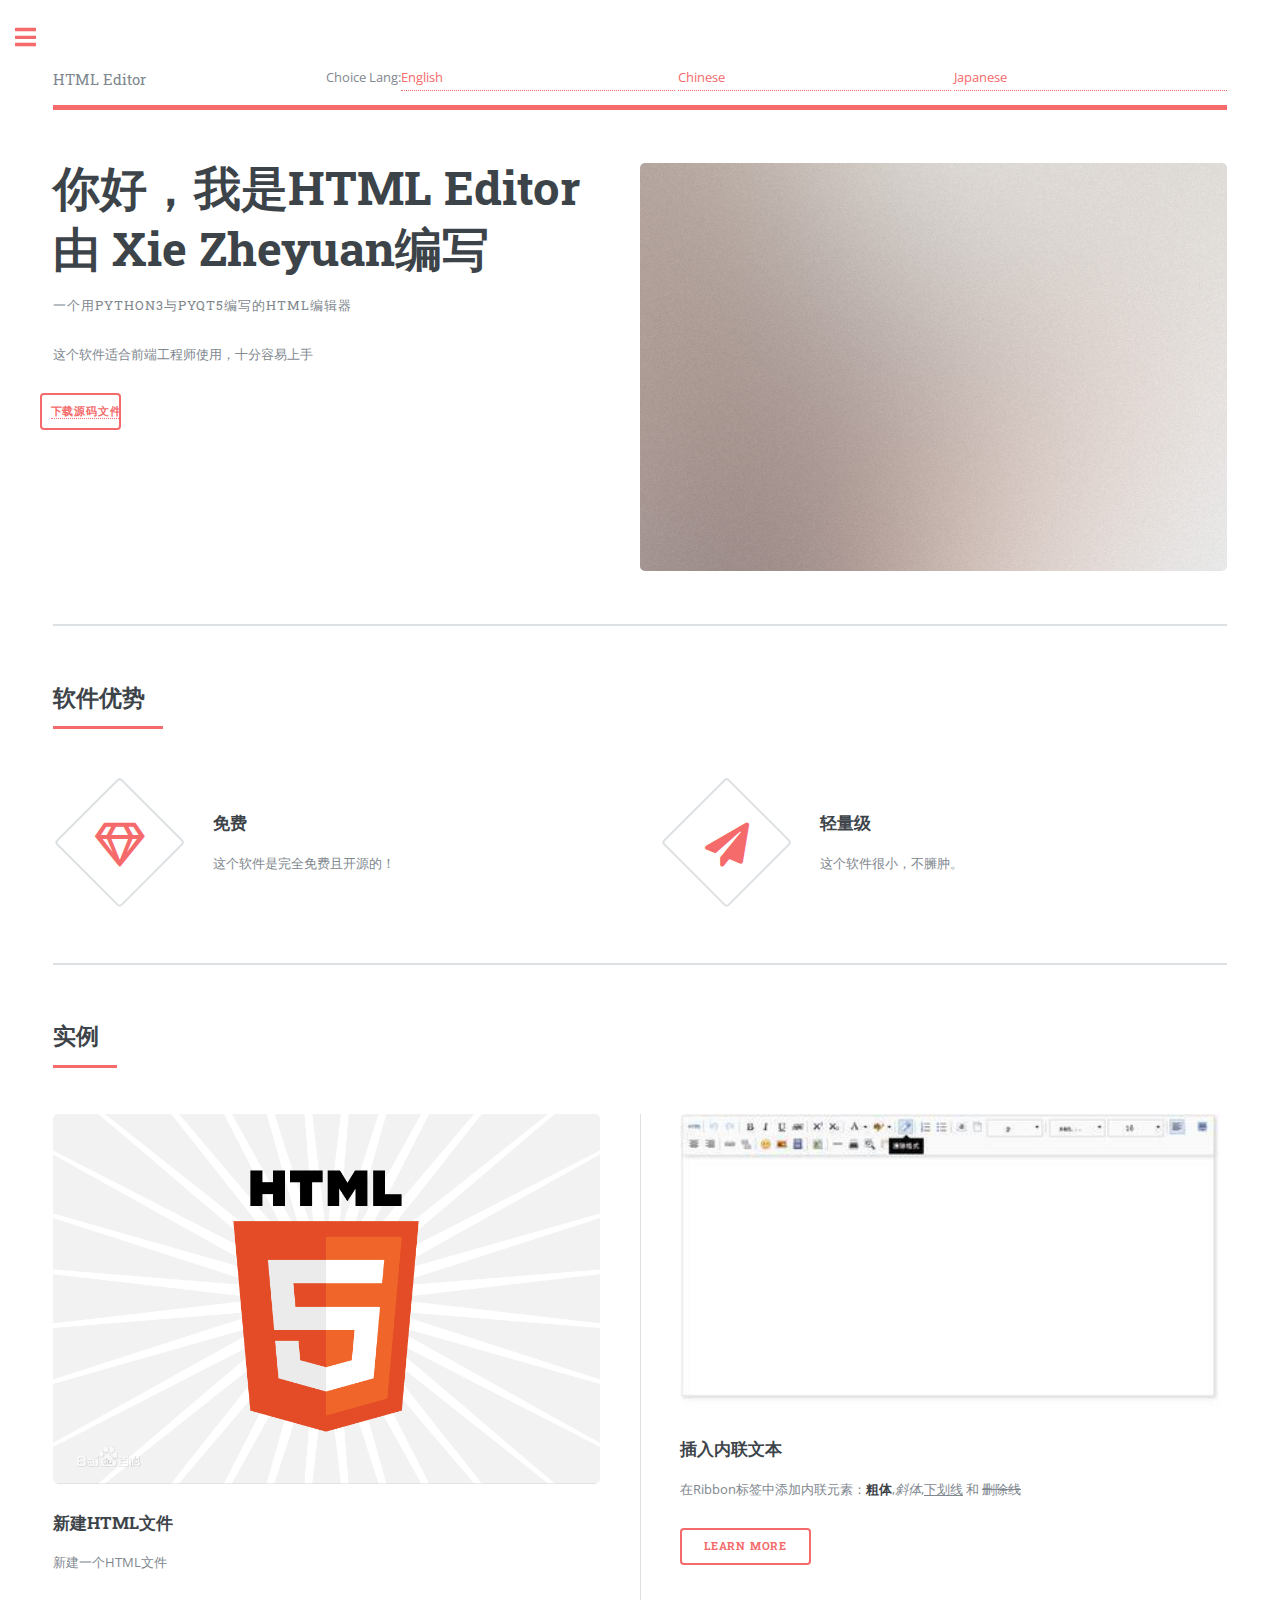
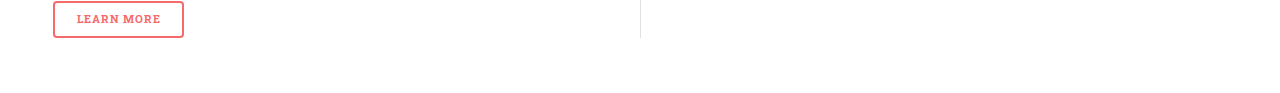
==== docs/index.cn.html @ d122b52e "Upgrade" ====
<!DOCTYPE HTML>
<!--
	Editorial by HTML5 UP
	html5up.net | @ajlkn
	Free for personal and commercial use under the CCA 3.0 license (html5up.net/license)
-->
<html lang="zh">
<head>
    <title>HTML Editor</title>
    <meta charset="utf-8" />
    <meta name="viewport" content="width=device-width, initial-scale=1, user-scalable=no" />
    <link rel="stylesheet" href="assets/css/main.css" />
</head>
<body class="is-preload">

<!-- Wrapper -->
<div id="wrapper">

    <!-- Main -->
    <div id="main">
        <div class="inner">

            <!-- Header -->
            <header id="header">
                <a href="index.html" class="logo">HTML Editor</a>
                Choice Lang:<a href="index.html">English</a>&nbsp;<a href="index.cn.html">Chinese</a>&nbsp;<a href="index.jp.html">Japanese</a>
            </header>

            <!-- Banner -->
            <section id="banner">
                <div class="content">
                    <header>
                        <h1>你好，我是HTML Editor<br />
                            由 Xie Zheyuan编写</h1>
                        <p>一个用Python3与PyQt5编写的HTML编辑器</p>
                    </header>
                    <p>
                        这个软件适合前端工程师使用，十分容易上手
                    </p>
                    <ul class="actions">
                        <li class="button"><a href="https://github.com/XieZheyuan/HTMLEditor/archive/master.zip">下载源码文件</a></li>
                    </ul>
                </div>
                <span class="image object">
										<img src="images/pic10.jpg" alt="" />
									</span>
            </section>

            <!-- Section -->
            <section>
                <header class="major">
                    <h2>软件优势</h2>
                </header>
                <div class="features">
                    <article>
                        <span class="icon fa-gem"></span>
                        <div class="content">
                            <h3>免费</h3>
                            <p>这个软件是完全免费且开源的！</p>
                        </div>
                    </article>
                    <article>
                        <span class="icon solid fa-paper-plane"></span>
                        <div class="content">
                            <h3>轻量级</h3>
                            <P>这个软件很小，不臃肿。</P>
                        </div>
                    </article>
                </div>

            </section>

            <!-- Section -->
            <section>
                <header class="major">
                    <h2>实例</h2>
                </header>
                <div class="posts">
                    <article>
                        <a href="#" class="image"><img src="images/html5.png" alt="" /></a>
                        <h3>新建HTML文件</h3>
                        <p>新建一个HTML文件</p>
                        <ul class="actions">
                            <li><a href="#" class="button">Learn More</a></li>
                        </ul>
                    </article>
                    <article>
                        <a href="#" class="image"><img src="images/richtextbox.jpg" alt="" /></a>
                        <h3>插入内联文本</h3>
                        <p>在Ribbon标签中添加内联元素：<b>粗体</b>,<i>斜体</i>,<u>下划线</u> 和 <del>删除线</del></p>
                        <ul class="actions">
                            <li><a href="#" class="button"> Learn More</a></li>
                        </ul>
                    </article>

                </div>
            </section>

        </div>
    </div>

    <!-- Sidebar -->
    <div id="sidebar">
        <div class="inner">

            <!-- Search -->


            <!-- Menu -->
            <nav id="menu">
                <header class="major">
                    <h2>菜单</h2>
                </header>
                <ul>
                    <li><a href="">主页</a></li>
                    <li><a href="http://github.com/XieZheyuan/HTMLEditor">GitHub Repository</a></li>
                    <li><a href="">课堂</a></li>
                    <li>
                        <span class="opener">实例</span>
                        <ul>
                            <li><a href="#">插入内联文本文本</a></li>
                            <li><a href="#">插入线与BR Element</a></li>
                            <li><a href="#">插入列表</a></li>
                            <li><a href="#">插入表格</a></li>
                        </ul>
                    </li>

                </ul>
            </nav>



            <!-- Section -->
            <section>
                <header class="major">
                    <h2>联系我</h2>
                </header>
                <p>非诚勿扰，谢谢！</p>
                <ul class="contact">
                    <li class="icon solid fa-envelope"><a href="mailto:billy03282@163.com">billy03282@163.com</a></li>

                    <li class="icon solid fa-home">中华人民共和国湖南省长沙市岳麓区梅溪湖街道<br />
                    </li>
                </ul>
            </section>

            <!-- Footer -->
            <footer id="footer">
                <p class="copyright">&copy;XieZheyuan All rights reserved.Design: <a href="https://html5up.net">HTML5 UP</a>.</p>
            </footer>

        </div>
    </div>

</div>

<!-- Scripts -->
<script src="assets/js/jquery.min.js"></script>
<script src="assets/js/browser.min.js"></script>
<script src="assets/js/breakpoints.min.js"></script>
<script src="assets/js/util.js"></script>
<script src="assets/js/main.js"></script>

</body>
</html>
---- docs/assets/css/main.css ----
@import url(fontawesome-all.min.css);
@import url("https://fonts.googleapis.com/css?family=Open+Sans:400,600,400italic,600italic|Roboto+Slab:400,700");
/*
	Editorial by HTML5 UP
	html5up.net | @ajlkn
	Free for personal and commercial use under the CCA 3.0 license (html5up.net/license)
*/
html, body, div, span, applet, object,
iframe, h1, h2, h3, h4, h5, h6, p, blockquote,
pre, a, abbr, acronym, address, big, cite,
code, del, dfn, em, img, ins, kbd, q, s, samp,
small, strike, strong, sub, sup, tt, var, b,
u, i, center, dl, dt, dd, ol, ul, li, fieldset,
form, label, legend, table, caption, tbody,
tfoot, thead, tr, th, td, article, aside,
canvas, details, embed, figure, figcaption,
footer, header, hgroup, menu, nav, output, ruby,
section, summary, time, mark, audio, video {
  margin: 0;
  padding: 0;
  border: 0;
  font-size: 100%;
  font: inherit;
  vertical-align: baseline; }

article, aside, details, figcaption, figure,
footer, header, hgroup, menu, nav, section {
  display: block; }

body {
  line-height: 1; }

ol, ul {
  list-style: none; }

blockquote, q {
  quotes: none; }
  blockquote:before, blockquote:after, q:before, q:after {
    content: '';
    content: none; }

table {
  border-collapse: collapse;
  border-spacing: 0; }

body {
  -webkit-text-size-adjust: none; }

mark {
  background-color: transparent;
  color: inherit; }

input::-moz-focus-inner {
  border: 0;
  padding: 0; }

input, select, textarea {
  -moz-appearance: none;
  -webkit-appearance: none;
  -ms-appearance: none;
  appearance: none; }

/* Basic */
@-ms-viewport {
  width: device-width; }

body {
  -ms-overflow-style: scrollbar; }

@media screen and (max-width: 480px) {
  html, body {
    min-width: 320px; } }

html {
  box-sizing: border-box; }

*, *:before, *:after {
  box-sizing: inherit; }

body {
  background: #ffffff; }
  body.is-preload *, body.is-preload *:before, body.is-preload *:after, body.is-resizing *, body.is-resizing *:before, body.is-resizing *:after {
    -moz-animation: none !important;
    -webkit-animation: none !important;
    -ms-animation: none !important;
    animation: none !important;
    -moz-transition: none !important;
    -webkit-transition: none !important;
    -ms-transition: none !important;
    transition: none !important; }

/* Type */
body, input, select, textarea {
  color: #7f888f;
  font-family: "Open Sans", sans-serif;
  font-size: 13pt;
  font-weight: 400;
  line-height: 1.65; }
  @media screen and (max-width: 1680px) {
    body, input, select, textarea {
      font-size: 11pt; } }
  @media screen and (max-width: 1280px) {
    body, input, select, textarea {
      font-size: 10pt; } }
  @media screen and (max-width: 360px) {
    body, input, select, textarea {
      font-size: 9pt; } }

a {
  -moz-transition: color 0.2s ease-in-out, border-bottom-color 0.2s ease-in-out;
  -webkit-transition: color 0.2s ease-in-out, border-bottom-color 0.2s ease-in-out;
  -ms-transition: color 0.2s ease-in-out, border-bottom-color 0.2s ease-in-out;
  transition: color 0.2s ease-in-out, border-bottom-color 0.2s ease-in-out;
  border-bottom: dotted 1px;
  color: #f56a6a;
  text-decoration: none; }
  a:hover {
    border-bottom-color: #f56a6a;
    color: #f56a6a !important; }
    a:hover strong {
      color: inherit; }

strong, b {
  color: #3d4449;
  font-weight: 600; }

em, i {
  font-style: italic; }

p {
  margin: 0 0 2em 0; }

h1, h2, h3, h4, h5, h6 {
  color: #3d4449;
  font-family: "Roboto Slab", serif;
  font-weight: 700;
  line-height: 1.5;
  margin: 0 0 1em 0; }
  h1 a, h2 a, h3 a, h4 a, h5 a, h6 a {
    color: inherit;
    text-decoration: none;
    border-bottom: 0; }

h1 {
  font-size: 4em;
  margin: 0 0 0.5em 0;
  line-height: 1.3; }

h2 {
  font-size: 1.75em; }

h3 {
  font-size: 1.25em; }

h4 {
  font-size: 1.1em; }

h5 {
  font-size: 0.9em; }

h6 {
  font-size: 0.7em; }

@media screen and (max-width: 1680px) {
  h1 {
    font-size: 3.5em; } }

@media screen and (max-width: 980px) {
  h1 {
    font-size: 3.25em; } }

@media screen and (max-width: 736px) {
  h1 {
    font-size: 2em;
    line-height: 1.4; }
  h2 {
    font-size: 1.5em; } }

sub {
  font-size: 0.8em;
  position: relative;
  top: 0.5em; }

sup {
  font-size: 0.8em;
  position: relative;
  top: -0.5em; }

blockquote {
  border-left: solid 3px rgba(210, 215, 217, 0.75);
  font-style: italic;
  margin: 0 0 2em 0;
  padding: 0.5em 0 0.5em 2em; }

code {
  background: rgba(230, 235, 237, 0.25);
  border-radius: 0.375em;
  border: solid 1px rgba(210, 215, 217, 0.75);
  font-family: "Courier New", monospace;
  font-size: 0.9em;
  margin: 0 0.25em;
  padding: 0.25em 0.65em; }

pre {
  -webkit-overflow-scrolling: touch;
  font-family: "Courier New", monospace;
  font-size: 0.9em;
  margin: 0 0 2em 0; }
  pre code {
    display: block;
    line-height: 1.75;
    padding: 1em 1.5em;
    overflow-x: auto; }

hr {
  border: 0;
  border-bottom: solid 1px rgba(210, 215, 217, 0.75);
  margin: 2em 0; }
  hr.major {
    margin: 3em 0; }

.align-left {
  text-align: left; }

.align-center {
  text-align: center; }

.align-right {
  text-align: right; }

/* Row */
.row {
  display: flex;
  flex-wrap: wrap;
  box-sizing: border-box;
  align-items: stretch; }
  .row > * {
    box-sizing: border-box; }
  .row.gtr-uniform > * > :last-child {
    margin-bottom: 0; }
  .row.aln-left {
    justify-content: flex-start; }
  .row.aln-center {
    justify-content: center; }
  .row.aln-right {
    justify-content: flex-end; }
  .row.aln-top {
    align-items: flex-start; }
  .row.aln-middle {
    align-items: center; }
  .row.aln-bottom {
    align-items: flex-end; }
  .row > .imp {
    order: -1; }
  .row > .col-1 {
    width: 8.33333%; }
  .row > .off-1 {
    margin-left: 8.33333%; }
  .row > .col-2 {
    width: 16.66667%; }
  .row > .off-2 {
    margin-left: 16.66667%; }
  .row > .col-3 {
    width: 25%; }
  .row > .off-3 {
    margin-left: 25%; }
  .row > .col-4 {
    width: 33.33333%; }
  .row > .off-4 {
    margin-left: 33.33333%; }
  .row > .col-5 {
    width: 41.66667%; }
  .row > .off-5 {
    margin-left: 41.66667%; }
  .row > .col-6 {
    width: 50%; }
  .row > .off-6 {
    margin-left: 50%; }
  .row > .col-7 {
    width: 58.33333%; }
  .row > .off-7 {
    margin-left: 58.33333%; }
  .row > .col-8 {
    width: 66.66667%; }
  .row > .off-8 {
    margin-left: 66.66667%; }
  .row > .col-9 {
    width: 75%; }
  .row > .off-9 {
    margin-left: 75%; }
  .row > .col-10 {
    width: 83.33333%; }
  .row > .off-10 {
    margin-left: 83.33333%; }
  .row > .col-11 {
    width: 91.66667%; }
  .row > .off-11 {
    margin-left: 91.66667%; }
  .row > .col-12 {
    width: 100%; }
  .row > .off-12 {
    margin-left: 100%; }
  .row.gtr-0 {
    margin-top: 0;
    margin-left: 0em; }
    .row.gtr-0 > * {
      padding: 0 0 0 0em; }
    .row.gtr-0.gtr-uniform {
      margin-top: 0em; }
      .row.gtr-0.gtr-uniform > * {
        padding-top: 0em; }
  .row.gtr-25 {
    margin-top: 0;
    margin-left: -0.375em; }
    .row.gtr-25 > * {
      padding: 0 0 0 0.375em; }
    .row.gtr-25.gtr-uniform {
      margin-top: -0.375em; }
      .row.gtr-25.gtr-uniform > * {
        padding-top: 0.375em; }
  .row.gtr-50 {
    margin-top: 0;
    margin-left: -0.75em; }
    .row.gtr-50 > * {
      padding: 0 0 0 0.75em; }
    .row.gtr-50.gtr-uniform {
      margin-top: -0.75em; }
      .row.gtr-50.gtr-uniform > * {
        padding-top: 0.75em; }
  .row {
    margin-top: 0;
    margin-left: -1.5em; }
    .row > * {
      padding: 0 0 0 1.5em; }
    .row.gtr-uniform {
      margin-top: -1.5em; }
      .row.gtr-uniform > * {
        padding-top: 1.5em; }
  .row.gtr-150 {
    margin-top: 0;
    margin-left: -2.25em; }
    .row.gtr-150 > * {
      padding: 0 0 0 2.25em; }
    .row.gtr-150.gtr-uniform {
      margin-top: -2.25em; }
      .row.gtr-150.gtr-uniform > * {
        padding-top: 2.25em; }
  .row.gtr-200 {
    margin-top: 0;
    margin-left: -3em; }
    .row.gtr-200 > * {
      padding: 0 0 0 3em; }
    .row.gtr-200.gtr-uniform {
      margin-top: -3em; }
      .row.gtr-200.gtr-uniform > * {
        padding-top: 3em; }
  @media screen and (max-width: 1680px) {
    .row {
      display: flex;
      flex-wrap: wrap;
      box-sizing: border-box;
      align-items: stretch; }
      .row > * {
        box-sizing: border-box; }
      .row.gtr-uniform > * > :last-child {
        margin-bottom: 0; }
      .row.aln-left {
        justify-content: flex-start; }
      .row.aln-center {
        justify-content: center; }
      .row.aln-right {
        justify-content: flex-end; }
      .row.aln-top {
        align-items: flex-start; }
      .row.aln-middle {
        align-items: center; }
      .row.aln-bottom {
        align-items: flex-end; }
      .row > .imp-xlarge {
        order: -1; }
      .row > .col-1-xlarge {
        width: 8.33333%; }
      .row > .off-1-xlarge {
        margin-left: 8.33333%; }
      .row > .col-2-xlarge {
        width: 16.66667%; }
      .row > .off-2-xlarge {
        margin-left: 16.66667%; }
      .row > .col-3-xlarge {
        width: 25%; }
      .row > .off-3-xlarge {
        margin-left: 25%; }
      .row > .col-4-xlarge {
        width: 33.33333%; }
      .row > .off-4-xlarge {
        margin-left: 33.33333%; }
      .row > .col-5-xlarge {
        width: 41.66667%; }
      .row > .off-5-xlarge {
        margin-left: 41.66667%; }
      .row > .col-6-xlarge {
        width: 50%; }
      .row > .off-6-xlarge {
        margin-left: 50%; }
      .row > .col-7-xlarge {
        width: 58.33333%; }
      .row > .off-7-xlarge {
        margin-left: 58.33333%; }
      .row > .col-8-xlarge {
        width: 66.66667%; }
      .row > .off-8-xlarge {
        margin-left: 66.66667%; }
      .row > .col-9-xlarge {
        width: 75%; }
      .row > .off-9-xlarge {
        margin-left: 75%; }
      .row > .col-10-xlarge {
        width: 83.33333%; }
      .row > .off-10-xlarge {
        margin-left: 83.33333%; }
      .row > .col-11-xlarge {
        width: 91.66667%; }
      .row > .off-11-xlarge {
        margin-left: 91.66667%; }
      .row > .col-12-xlarge {
        width: 100%; }
      .row > .off-12-xlarge {
        margin-left: 100%; }
      .row.gtr-0 {
        margin-top: 0;
        margin-left: 0em; }
        .row.gtr-0 > * {
          padding: 0 0 0 0em; }
        .row.gtr-0.gtr-uniform {
          margin-top: 0em; }
          .row.gtr-0.gtr-uniform > * {
            padding-top: 0em; }
      .row.gtr-25 {
        margin-top: 0;
        margin-left: -0.375em; }
        .row.gtr-25 > * {
          padding: 0 0 0 0.375em; }
        .row.gtr-25.gtr-uniform {
          margin-top: -0.375em; }
          .row.gtr-25.gtr-uniform > * {
            padding-top: 0.375em; }
      .row.gtr-50 {
        margin-top: 0;
        margin-left: -0.75em; }
        .row.gtr-50 > * {
          padding: 0 0 0 0.75em; }
        .row.gtr-50.gtr-uniform {
          margin-top: -0.75em; }
          .row.gtr-50.gtr-uniform > * {
            padding-top: 0.75em; }
      .row {
        margin-top: 0;
        margin-left: -1.5em; }
        .row > * {
          padding: 0 0 0 1.5em; }
        .row.gtr-uniform {
          margin-top: -1.5em; }
          .row.gtr-uniform > * {
            padding-top: 1.5em; }
      .row.gtr-150 {
        margin-top: 0;
        margin-left: -2.25em; }
        .row.gtr-150 > * {
          padding: 0 0 0 2.25em; }
        .row.gtr-150.gtr-uniform {
          margin-top: -2.25em; }
          .row.gtr-150.gtr-uniform > * {
            padding-top: 2.25em; }
      .row.gtr-200 {
        margin-top: 0;
        margin-left: -3em; }
        .row.gtr-200 > * {
          padding: 0 0 0 3em; }
        .row.gtr-200.gtr-uniform {
          margin-top: -3em; }
          .row.gtr-200.gtr-uniform > * {
            padding-top: 3em; } }
  @media screen and (max-width: 1280px) {
    .row {
      display: flex;
      flex-wrap: wrap;
      box-sizing: border-box;
      align-items: stretch; }
      .row > * {
        box-sizing: border-box; }
      .row.gtr-uniform > * > :last-child {
        margin-bottom: 0; }
      .row.aln-left {
        justify-content: flex-start; }
      .row.aln-center {
        justify-content: center; }
      .row.aln-right {
        justify-content: flex-end; }
      .row.aln-top {
        align-items: flex-start; }
      .row.aln-middle {
        align-items: center; }
      .row.aln-bottom {
        align-items: flex-end; }
      .row > .imp-large {
        order: -1; }
      .row > .col-1-large {
        width: 8.33333%; }
      .row > .off-1-large {
        margin-left: 8.33333%; }
      .row > .col-2-large {
        width: 16.66667%; }
      .row > .off-2-large {
        margin-left: 16.66667%; }
      .row > .col-3-large {
        width: 25%; }
      .row > .off-3-large {
        margin-left: 25%; }
      .row > .col-4-large {
        width: 33.33333%; }
      .row > .off-4-large {
        margin-left: 33.33333%; }
      .row > .col-5-large {
        width: 41.66667%; }
      .row > .off-5-large {
        margin-left: 41.66667%; }
      .row > .col-6-large {
        width: 50%; }
      .row > .off-6-large {
        margin-left: 50%; }
      .row > .col-7-large {
        width: 58.33333%; }
      .row > .off-7-large {
        margin-left: 58.33333%; }
      .row > .col-8-large {
        width: 66.66667%; }
      .row > .off-8-large {
        margin-left: 66.66667%; }
      .row > .col-9-large {
        width: 75%; }
      .row > .off-9-large {
        margin-left: 75%; }
      .row > .col-10-large {
        width: 83.33333%; }
      .row > .off-10-large {
        margin-left: 83.33333%; }
      .row > .col-11-large {
        width: 91.66667%; }
      .row > .off-11-large {
        margin-left: 91.66667%; }
      .row > .col-12-large {
        width: 100%; }
      .row > .off-12-large {
        margin-left: 100%; }
      .row.gtr-0 {
        margin-top: 0;
        margin-left: 0em; }
        .row.gtr-0 > * {
          padding: 0 0 0 0em; }
        .row.gtr-0.gtr-uniform {
          margin-top: 0em; }
          .row.gtr-0.gtr-uniform > * {
            padding-top: 0em; }
      .row.gtr-25 {
        margin-top: 0;
        margin-left: -0.375em; }
        .row.gtr-25 > * {
          padding: 0 0 0 0.375em; }
        .row.gtr-25.gtr-uniform {
          margin-top: -0.375em; }
          .row.gtr-25.gtr-uniform > * {
            padding-top: 0.375em; }
      .row.gtr-50 {
        margin-top: 0;
        margin-left: -0.75em; }
        .row.gtr-50 > * {
          padding: 0 0 0 0.75em; }
        .row.gtr-50.gtr-uniform {
          margin-top: -0.75em; }
          .row.gtr-50.gtr-uniform > * {
            padding-top: 0.75em; }
      .row {
        margin-top: 0;
        margin-left: -1.5em; }
        .row > * {
          padding: 0 0 0 1.5em; }
        .row.gtr-uniform {
          margin-top: -1.5em; }
          .row.gtr-uniform > * {
            padding-top: 1.5em; }
      .row.gtr-150 {
        margin-top: 0;
        margin-left: -2.25em; }
        .row.gtr-150 > * {
          padding: 0 0 0 2.25em; }
        .row.gtr-150.gtr-uniform {
          margin-top: -2.25em; }
          .row.gtr-150.gtr-uniform > * {
            padding-top: 2.25em; }
      .row.gtr-200 {
        margin-top: 0;
        margin-left: -3em; }
        .row.gtr-200 > * {
          padding: 0 0 0 3em; }
        .row.gtr-200.gtr-uniform {
          margin-top: -3em; }
          .row.gtr-200.gtr-uniform > * {
            padding-top: 3em; } }
  @media screen and (max-width: 980px) {
    .row {
      display: flex;
      flex-wrap: wrap;
      box-sizing: border-box;
      align-items: stretch; }
      .row > * {
        box-sizing: border-box; }
      .row.gtr-uniform > * > :last-child {
        margin-bottom: 0; }
      .row.aln-left {
        justify-content: flex-start; }
      .row.aln-center {
        justify-content: center; }
      .row.aln-right {
        justify-content: flex-end; }
      .row.aln-top {
        align-items: flex-start; }
      .row.aln-middle {
        align-items: center; }
      .row.aln-bottom {
        align-items: flex-end; }
      .row > .imp-medium {
        order: -1; }
      .row > .col-1-medium {
        width: 8.33333%; }
      .row > .off-1-medium {
        margin-left: 8.33333%; }
      .row > .col-2-medium {
        width: 16.66667%; }
      .row > .off-2-medium {
        margin-left: 16.66667%; }
      .row > .col-3-medium {
        width: 25%; }
      .row > .off-3-medium {
        margin-left: 25%; }
      .row > .col-4-medium {
        width: 33.33333%; }
      .row > .off-4-medium {
        margin-left: 33.33333%; }
      .row > .col-5-medium {
        width: 41.66667%; }
      .row > .off-5-medium {
        margin-left: 41.66667%; }
      .row > .col-6-medium {
        width: 50%; }
      .row > .off-6-medium {
        margin-left: 50%; }
      .row > .col-7-medium {
        width: 58.33333%; }
      .row > .off-7-medium {
        margin-left: 58.33333%; }
      .row > .col-8-medium {
        width: 66.66667%; }
      .row > .off-8-medium {
        margin-left: 66.66667%; }
      .row > .col-9-medium {
        width: 75%; }
      .row > .off-9-medium {
        margin-left: 75%; }
      .row > .col-10-medium {
        width: 83.33333%; }
      .row > .off-10-medium {
        margin-left: 83.33333%; }
      .row > .col-11-medium {
        width: 91.66667%; }
      .row > .off-11-medium {
        margin-left: 91.66667%; }
      .row > .col-12-medium {
        width: 100%; }
      .row > .off-12-medium {
        margin-left: 100%; }
      .row.gtr-0 {
        margin-top: 0;
        margin-left: 0em; }
        .row.gtr-0 > * {
          padding: 0 0 0 0em; }
        .row.gtr-0.gtr-uniform {
          margin-top: 0em; }
          .row.gtr-0.gtr-uniform > * {
            padding-top: 0em; }
      .row.gtr-25 {
        margin-top: 0;
        margin-left: -0.375em; }
        .row.gtr-25 > * {
          padding: 0 0 0 0.375em; }
        .row.gtr-25.gtr-uniform {
          margin-top: -0.375em; }
          .row.gtr-25.gtr-uniform > * {
            padding-top: 0.375em; }
      .row.gtr-50 {
        margin-top: 0;
        margin-left: -0.75em; }
        .row.gtr-50 > * {
          padding: 0 0 0 0.75em; }
        .row.gtr-50.gtr-uniform {
          margin-top: -0.75em; }
          .row.gtr-50.gtr-uniform > * {
            padding-top: 0.75em; }
      .row {
        margin-top: 0;
        margin-left: -1.5em; }
        .row > * {
          padding: 0 0 0 1.5em; }
        .row.gtr-uniform {
          margin-top: -1.5em; }
          .row.gtr-uniform > * {
            padding-top: 1.5em; }
      .row.gtr-150 {
        margin-top: 0;
        margin-left: -2.25em; }
        .row.gtr-150 > * {
          padding: 0 0 0 2.25em; }
        .row.gtr-150.gtr-uniform {
          margin-top: -2.25em; }
          .row.gtr-150.gtr-uniform > * {
            padding-top: 2.25em; }
      .row.gtr-200 {
        margin-top: 0;
        margin-left: -3em; }
        .row.gtr-200 > * {
          padding: 0 0 0 3em; }
        .row.gtr-200.gtr-uniform {
          margin-top: -3em; }
          .row.gtr-200.gtr-uniform > * {
            padding-top: 3em; } }
  @media screen and (max-width: 736px) {
    .row {
      display: flex;
      flex-wrap: wrap;
      box-sizing: border-box;
      align-items: stretch; }
      .row > * {
        box-sizing: border-box; }
      .row.gtr-uniform > * > :last-child {
        margin-bottom: 0; }
      .row.aln-left {
        justify-content: flex-start; }
      .row.aln-center {
        justify-content: center; }
      .row.aln-right {
        justify-content: flex-end; }
      .row.aln-top {
        align-items: flex-start; }
      .row.aln-middle {
        align-items: center; }
      .row.aln-bottom {
        align-items: flex-end; }
      .row > .imp-small {
        order: -1; }
      .row > .col-1-small {
        width: 8.33333%; }
      .row > .off-1-small {
        margin-left: 8.33333%; }
      .row > .col-2-small {
        width: 16.66667%; }
      .row > .off-2-small {
        margin-left: 16.66667%; }
      .row > .col-3-small {
        width: 25%; }
      .row > .off-3-small {
        margin-left: 25%; }
      .row > .col-4-small {
        width: 33.33333%; }
      .row > .off-4-small {
        margin-left: 33.33333%; }
      .row > .col-5-small {
        width: 41.66667%; }
      .row > .off-5-small {
        margin-left: 41.66667%; }
      .row > .col-6-small {
        width: 50%; }
      .row > .off-6-small {
        margin-left: 50%; }
      .row > .col-7-small {
        width: 58.33333%; }
      .row > .off-7-small {
        margin-left: 58.33333%; }
      .row > .col-8-small {
        width: 66.66667%; }
      .row > .off-8-small {
        margin-left: 66.66667%; }
      .row > .col-9-small {
        width: 75%; }
      .row > .off-9-small {
        margin-left: 75%; }
      .row > .col-10-small {
        width: 83.33333%; }
      .row > .off-10-small {
        margin-left: 83.33333%; }
      .row > .col-11-small {
        width: 91.66667%; }
      .row > .off-11-small {
        margin-left: 91.66667%; }
      .row > .col-12-small {
        width: 100%; }
      .row > .off-12-small {
        margin-left: 100%; }
      .row.gtr-0 {
        margin-top: 0;
        margin-left: 0em; }
        .row.gtr-0 > * {
          padding: 0 0 0 0em; }
        .row.gtr-0.gtr-uniform {
          margin-top: 0em; }
          .row.gtr-0.gtr-uniform > * {
            padding-top: 0em; }
      .row.gtr-25 {
        margin-top: 0;
        margin-left: -0.375em; }
        .row.gtr-25 > * {
          padding: 0 0 0 0.375em; }
        .row.gtr-25.gtr-uniform {
          margin-top: -0.375em; }
          .row.gtr-25.gtr-uniform > * {
            padding-top: 0.375em; }
      .row.gtr-50 {
        margin-top: 0;
        margin-left: -0.75em; }
        .row.gtr-50 > * {
          padding: 0 0 0 0.75em; }
        .row.gtr-50.gtr-uniform {
          margin-top: -0.75em; }
          .row.gtr-50.gtr-uniform > * {
            padding-top: 0.75em; }
      .row {
        margin-top: 0;
        margin-left: -1.5em; }
        .row > * {
          padding: 0 0 0 1.5em; }
        .row.gtr-uniform {
          margin-top: -1.5em; }
          .row.gtr-uniform > * {
            padding-top: 1.5em; }
      .row.gtr-150 {
        margin-top: 0;
        margin-left: -2.25em; }
        .row.gtr-150 > * {
          padding: 0 0 0 2.25em; }
        .row.gtr-150.gtr-uniform {
          margin-top: -2.25em; }
          .row.gtr-150.gtr-uniform > * {
            padding-top: 2.25em; }
      .row.gtr-200 {
        margin-top: 0;
        margin-left: -3em; }
        .row.gtr-200 > * {
          padding: 0 0 0 3em; }
        .row.gtr-200.gtr-uniform {
          margin-top: -3em; }
          .row.gtr-200.gtr-uniform > * {
            padding-top: 3em; } }
  @media screen and (max-width: 480px) {
    .row {
      display: flex;
      flex-wrap: wrap;
      box-sizing: border-box;
      align-items: stretch; }
      .row > * {
        box-sizing: border-box; }
      .row.gtr-uniform > * > :last-child {
        margin-bottom: 0; }
      .row.aln-left {
        justify-content: flex-start; }
      .row.aln-center {
        justify-content: center; }
      .row.aln-right {
        justify-content: flex-end; }
      .row.aln-top {
        align-items: flex-start; }
      .row.aln-middle {
        align-items: center; }
      .row.aln-bottom {
        align-items: flex-end; }
      .row > .imp-xsmall {
        order: -1; }
      .row > .col-1-xsmall {
        width: 8.33333%; }
      .row > .off-1-xsmall {
        margin-left: 8.33333%; }
      .row > .col-2-xsmall {
        width: 16.66667%; }
      .row > .off-2-xsmall {
        margin-left: 16.66667%; }
      .row > .col-3-xsmall {
        width: 25%; }
      .row > .off-3-xsmall {
        margin-left: 25%; }
      .row > .col-4-xsmall {
        width: 33.33333%; }
      .row > .off-4-xsmall {
        margin-left: 33.33333%; }
      .row > .col-5-xsmall {
        width: 41.66667%; }
      .row > .off-5-xsmall {
        margin-left: 41.66667%; }
      .row > .col-6-xsmall {
        width: 50%; }
      .row > .off-6-xsmall {
        margin-left: 50%; }
      .row > .col-7-xsmall {
        width: 58.33333%; }
      .row > .off-7-xsmall {
        margin-left: 58.33333%; }
      .row > .col-8-xsmall {
        width: 66.66667%; }
      .row > .off-8-xsmall {
        margin-left: 66.66667%; }
      .row > .col-9-xsmall {
        width: 75%; }
      .row > .off-9-xsmall {
        margin-left: 75%; }
      .row > .col-10-xsmall {
        width: 83.33333%; }
      .row > .off-10-xsmall {
        margin-left: 83.33333%; }
      .row > .col-11-xsmall {
        width: 91.66667%; }
      .row > .off-11-xsmall {
        margin-left: 91.66667%; }
      .row > .col-12-xsmall {
        width: 100%; }
      .row > .off-12-xsmall {
        margin-left: 100%; }
      .row.gtr-0 {
        margin-top: 0;
        margin-left: 0em; }
        .row.gtr-0 > * {
          padding: 0 0 0 0em; }
        .row.gtr-0.gtr-uniform {
          margin-top: 0em; }
          .row.gtr-0.gtr-uniform > * {
            padding-top: 0em; }
      .row.gtr-25 {
        margin-top: 0;
        margin-left: -0.375em; }
        .row.gtr-25 > * {
          padding: 0 0 0 0.375em; }
        .row.gtr-25.gtr-uniform {
          margin-top: -0.375em; }
          .row.gtr-25.gtr-uniform > * {
            padding-top: 0.375em; }
      .row.gtr-50 {
        margin-top: 0;
        margin-left: -0.75em; }
        .row.gtr-50 > * {
          padding: 0 0 0 0.75em; }
        .row.gtr-50.gtr-uniform {
          margin-top: -0.75em; }
          .row.gtr-50.gtr-uniform > * {
            padding-top: 0.75em; }
      .row {
        margin-top: 0;
        margin-left: -1.5em; }
        .row > * {
          padding: 0 0 0 1.5em; }
        .row.gtr-uniform {
          margin-top: -1.5em; }
          .row.gtr-uniform > * {
            padding-top: 1.5em; }
      .row.gtr-150 {
        margin-top: 0;
        margin-left: -2.25em; }
        .row.gtr-150 > * {
          padding: 0 0 0 2.25em; }
        .row.gtr-150.gtr-uniform {
          margin-top: -2.25em; }
          .row.gtr-150.gtr-uniform > * {
            padding-top: 2.25em; }
      .row.gtr-200 {
        margin-top: 0;
        margin-left: -3em; }
        .row.gtr-200 > * {
          padding: 0 0 0 3em; }
        .row.gtr-200.gtr-uniform {
          margin-top: -3em; }
          .row.gtr-200.gtr-uniform > * {
            padding-top: 3em; } }

/* Section/Article */
section.special, article.special {
  text-align: center; }

header p {
  font-family: "Roboto Slab", serif;
  font-size: 1em;
  font-weight: 400;
  letter-spacing: 0.075em;
  margin-top: -0.5em;
  text-transform: uppercase; }

header.major > :last-child {
  border-bottom: solid 3px #f56a6a;
  display: inline-block;
  margin: 0 0 2em 0;
  padding: 0 0.75em 0.5em 0; }

header.main > :last-child {
  margin: 0 0 1em 0; }

/* Form */
form {
  margin: 0 0 2em 0; }

label {
  color: #3d4449;
  display: block;
  font-size: 0.9em;
  font-weight: 600;
  margin: 0 0 1em 0; }

input[type="text"],
input[type="password"],
input[type="email"],
input[type="tel"],
input[type="search"],
input[type="url"],
select,
textarea {
  -moz-appearance: none;
  -webkit-appearance: none;
  -ms-appearance: none;
  appearance: none;
  background: #ffffff;
  border-radius: 0.375em;
  border: none;
  border: solid 1px rgba(210, 215, 217, 0.75);
  color: inherit;
  display: block;
  outline: 0;
  padding: 0 1em;
  text-decoration: none;
  width: 100%; }
  input[type="text"]:invalid,
  input[type="password"]:invalid,
  input[type="email"]:invalid,
  input[type="tel"]:invalid,
  input[type="search"]:invalid,
  input[type="url"]:invalid,
  select:invalid,
  textarea:invalid {
    box-shadow: none; }
  input[type="text"]:focus,
  input[type="password"]:focus,
  input[type="email"]:focus,
  input[type="tel"]:focus,
  input[type="search"]:focus,
  input[type="url"]:focus,
  select:focus,
  textarea:focus {
    border-color: #f56a6a;
    box-shadow: 0 0 0 1px #f56a6a; }

select {
  background-image: url("data:image/svg+xml;charset=utf8,%3Csvg xmlns='http://www.w3.org/2000/svg' width='40' height='40' preserveAspectRatio='none' viewBox='0 0 40 40'%3E%3Cpath d='M9.4,12.3l10.4,10.4l10.4-10.4c0.2-0.2,0.5-0.4,0.9-0.4c0.3,0,0.6,0.1,0.9,0.4l3.3,3.3c0.2,0.2,0.4,0.5,0.4,0.9 c0,0.4-0.1,0.6-0.4,0.9L20.7,31.9c-0.2,0.2-0.5,0.4-0.9,0.4c-0.3,0-0.6-0.1-0.9-0.4L4.3,17.3c-0.2-0.2-0.4-0.5-0.4-0.9 c0-0.4,0.1-0.6,0.4-0.9l3.3-3.3c0.2-0.2,0.5-0.4,0.9-0.4S9.1,12.1,9.4,12.3z' fill='rgba(210, 215, 217, 0.75)' /%3E%3C/svg%3E");
  background-size: 1.25em;
  background-repeat: no-repeat;
  background-position: calc(100% - 1em) center;
  height: 2.75em;
  padding-right: 2.75em;
  text-overflow: ellipsis; }
  select option {
    color: #3d4449;
    background: #ffffff; }
  select:focus::-ms-value {
    background-color: transparent; }
  select::-ms-expand {
    display: none; }

input[type="text"],
input[type="password"],
input[type="email"],
input[type="tel"],
input[type="search"],
input[type="url"],
select {
  height: 2.75em; }

textarea {
  padding: 0.75em 1em; }

input[type="checkbox"],
input[type="radio"] {
  -moz-appearance: none;
  -webkit-appearance: none;
  -ms-appearance: none;
  appearance: none;
  display: block;
  float: left;
  margin-right: -2em;
  opacity: 0;
  width: 1em;
  z-index: -1; }
  input[type="checkbox"] + label,
  input[type="radio"] + label {
    text-decoration: none;
    color: #7f888f;
    cursor: pointer;
    display: inline-block;
    font-size: 1em;
    font-weight: 400;
    padding-left: 2.4em;
    padding-right: 0.75em;
    position: relative; }
    input[type="checkbox"] + label:before,
    input[type="radio"] + label:before {
      -moz-osx-font-smoothing: grayscale;
      -webkit-font-smoothing: antialiased;
      display: inline-block;
      font-style: normal;
      font-variant: normal;
      text-rendering: auto;
      line-height: 1;
      text-transform: none !important;
      font-family: 'Font Awesome 5 Free';
      font-weight: 900; }
    input[type="checkbox"] + label:before,
    input[type="radio"] + label:before {
      background: #ffffff;
      border-radius: 0.375em;
      border: solid 1px rgba(210, 215, 217, 0.75);
      content: '';
      display: inline-block;
      font-size: 0.8em;
      height: 2.0625em;
      left: 0;
      line-height: 2.0625em;
      position: absolute;
      text-align: center;
      top: 0;
      width: 2.0625em; }
  input[type="checkbox"]:checked + label:before,
  input[type="radio"]:checked + label:before {
    background: #3d4449;
    border-color: #3d4449;
    color: #ffffff;
    content: '\f00c'; }
  input[type="checkbox"]:focus + label:before,
  input[type="radio"]:focus + label:before {
    border-color: #f56a6a;
    box-shadow: 0 0 0 1px #f56a6a; }

input[type="checkbox"] + label:before {
  border-radius: 0.375em; }

input[type="radio"] + label:before {
  border-radius: 100%; }

::-webkit-input-placeholder {
  color: #9fa3a6 !important;
  opacity: 1.0; }

:-moz-placeholder {
  color: #9fa3a6 !important;
  opacity: 1.0; }

::-moz-placeholder {
  color: #9fa3a6 !important;
  opacity: 1.0; }

:-ms-input-placeholder {
  color: #9fa3a6 !important;
  opacity: 1.0; }

/* Box */
.box {
  border-radius: 0.375em;
  border: solid 1px rgba(210, 215, 217, 0.75);
  margin-bottom: 2em;
  padding: 1.5em; }
  .box > :last-child,
  .box > :last-child > :last-child,
  .box > :last-child > :last-child > :last-child {
    margin-bottom: 0; }
  .box.alt {
    border: 0;
    border-radius: 0;
    padding: 0; }

/* Icon */
.icon {
  text-decoration: none;
  border-bottom: none;
  position: relative; }
  .icon:before {
    -moz-osx-font-smoothing: grayscale;
    -webkit-font-smoothing: antialiased;
    display: inline-block;
    font-style: normal;
    font-variant: normal;
    text-rendering: auto;
    line-height: 1;
    text-transform: none !important;
    font-family: 'Font Awesome 5 Free';
    font-weight: 400; }
  .icon > .label {
    display: none; }
  .icon:before {
    line-height: inherit; }
  .icon.solid:before {
    font-weight: 900; }
  .icon.brands:before {
    font-family: 'Font Awesome 5 Brands'; }

/* Image */
.image {
  border-radius: 0.375em;
  border: 0;
  display: inline-block;
  position: relative; }
  .image img {
    border-radius: 0.375em;
    display: block; }
  .image.left, .image.right {
    max-width: 40%; }
    .image.left img, .image.right img {
      width: 100%; }
  .image.left {
    float: left;
    padding: 0 1.5em 1em 0;
    top: 0.25em; }
  .image.right {
    float: right;
    padding: 0 0 1em 1.5em;
    top: 0.25em; }
  .image.fit {
    display: block;
    margin: 0 0 2em 0;
    width: 100%; }
    .image.fit img {
      width: 100%; }
  .image.main {
    display: block;
    margin: 0 0 3em 0;
    width: 100%; }
    .image.main img {
      width: 100%; }

a.image {
  overflow: hidden; }
  a.image img {
    -moz-transition: -moz-transform 0.2s ease;
    -webkit-transition: -webkit-transform 0.2s ease;
    -ms-transition: -ms-transform 0.2s ease;
    transition: transform 0.2s ease; }
  a.image:hover img {
    -moz-transform: scale(1.075);
    -webkit-transform: scale(1.075);
    -ms-transform: scale(1.075);
    transform: scale(1.075); }

/* List */
ol {
  list-style: decimal;
  margin: 0 0 2em 0;
  padding-left: 1.25em; }
  ol li {
    padding-left: 0.25em; }

ul {
  list-style: disc;
  margin: 0 0 2em 0;
  padding-left: 1em; }
  ul li {
    padding-left: 0.5em; }
  ul.alt {
    list-style: none;
    padding-left: 0; }
    ul.alt li {
      border-top: solid 1px rgba(210, 215, 217, 0.75);
      padding: 0.5em 0; }
      ul.alt li:first-child {
        border-top: 0;
        padding-top: 0; }

dl {
  margin: 0 0 2em 0; }
  dl dt {
    display: block;
    font-weight: 600;
    margin: 0 0 1em 0; }
  dl dd {
    margin-left: 2em; }

/* Actions */
ul.actions {
  display: -moz-flex;
  display: -webkit-flex;
  display: -ms-flex;
  display: flex;
  cursor: default;
  list-style: none;
  margin-left: -1em;
  padding-left: 0; }
  ul.actions li {
    padding: 0 0 0 1em;
    vertical-align: middle; }
  ul.actions.special {
    -moz-justify-content: center;
    -webkit-justify-content: center;
    -ms-justify-content: center;
    justify-content: center;
    width: 100%;
    margin-left: 0; }
    ul.actions.special li:first-child {
      padding-left: 0; }
  ul.actions.stacked {
    -moz-flex-direction: column;
    -webkit-flex-direction: column;
    -ms-flex-direction: column;
    flex-direction: column;
    margin-left: 0; }
    ul.actions.stacked li {
      padding: 1.3em 0 0 0; }
      ul.actions.stacked li:first-child {
        padding-top: 0; }
  ul.actions.fit {
    width: calc(100% + 1em); }
    ul.actions.fit li {
      -moz-flex-grow: 1;
      -webkit-flex-grow: 1;
      -ms-flex-grow: 1;
      flex-grow: 1;
      -moz-flex-shrink: 1;
      -webkit-flex-shrink: 1;
      -ms-flex-shrink: 1;
      flex-shrink: 1;
      width: 100%; }
      ul.actions.fit li > * {
        width: 100%; }
    ul.actions.fit.stacked {
      width: 100%; }

/* Icons */
ul.icons {
  cursor: default;
  list-style: none;
  padding-left: 0; }
  ul.icons li {
    display: inline-block;
    padding: 0 1em 0 0; }
    ul.icons li:last-child {
      padding-right: 0; }
    ul.icons li .icon {
      color: inherit; }
      ul.icons li .icon:before {
        font-size: 1.25em; }

/* Contact */
ul.contact {
  list-style: none;
  padding: 0; }
  ul.contact li {
    text-decoration: none;
    border-top: solid 1px rgba(210, 215, 217, 0.75);
    margin: 1.5em 0 0 0;
    padding: 1.5em 0 0 3em;
    position: relative; }
    ul.contact li:before {
      -moz-osx-font-smoothing: grayscale;
      -webkit-font-smoothing: antialiased;
      display: inline-block;
      font-style: normal;
      font-variant: normal;
      text-rendering: auto;
      line-height: 1;
      text-transform: none !important;
      font-family: 'Font Awesome 5 Free';
      font-weight: 400; }
    ul.contact li:before {
      color: #f56a6a;
      display: inline-block;
      font-size: 1.5em;
      height: 1.125em;
      left: 0;
      line-height: 1.125em;
      position: absolute;
      text-align: center;
      top: 1em;
      width: 1.5em; }
    ul.contact li:first-child {
      border-top: 0;
      margin-top: 0;
      padding-top: 0; }
      ul.contact li:first-child:before {
        top: 0; }
    ul.contact li a {
      color: inherit; }

/* Pagination */
ul.pagination {
  cursor: default;
  list-style: none;
  padding-left: 0; }
  ul.pagination li {
    display: inline-block;
    padding-left: 0;
    vertical-align: middle; }
    ul.pagination li > .page {
      -moz-transition: background-color 0.2s ease-in-out, color 0.2s ease-in-out;
      -webkit-transition: background-color 0.2s ease-in-out, color 0.2s ease-in-out;
      -ms-transition: background-color 0.2s ease-in-out, color 0.2s ease-in-out;
      transition: background-color 0.2s ease-in-out, color 0.2s ease-in-out;
      border-bottom: 0;
      border-radius: 0.375em;
      display: inline-block;
      font-size: 0.8em;
      font-weight: 600;
      height: 2em;
      line-height: 2em;
      margin: 0 0.125em;
      min-width: 2em;
      padding: 0 0.5em;
      text-align: center; }
      ul.pagination li > .page.active {
        background-color: #f56a6a;
        color: #ffffff !important; }
        ul.pagination li > .page.active:hover {
          background-color: #f67878; }
        ul.pagination li > .page.active:active {
          background-color: #f45c5c; }
    ul.pagination li:first-child {
      padding-right: 0.75em; }
    ul.pagination li:last-child {
      padding-left: 0.75em; }
  @media screen and (max-width: 480px) {
    ul.pagination li:nth-child(n+2):nth-last-child(n+2) {
      display: none; }
    ul.pagination li:first-child {
      padding-right: 0; } }

/* Table */
.table-wrapper {
  -webkit-overflow-scrolling: touch;
  overflow-x: auto; }

table {
  margin: 0 0 2em 0;
  width: 100%; }
  table tbody tr {
    border: solid 1px rgba(210, 215, 217, 0.75);
    border-left: 0;
    border-right: 0; }
    table tbody tr:nth-child(2n + 1) {
      background-color: rgba(230, 235, 237, 0.25); }
  table td {
    padding: 0.75em 0.75em; }
  table th {
    color: #3d4449;
    font-size: 0.9em;
    font-weight: 600;
    padding: 0 0.75em 0.75em 0.75em;
    text-align: left; }
  table thead {
    border-bottom: solid 2px rgba(210, 215, 217, 0.75); }
  table tfoot {
    border-top: solid 2px rgba(210, 215, 217, 0.75); }
  table.alt {
    border-collapse: separate; }
    table.alt tbody tr td {
      border: solid 1px rgba(210, 215, 217, 0.75);
      border-left-width: 0;
      border-top-width: 0; }
      table.alt tbody tr td:first-child {
        border-left-width: 1px; }
    table.alt tbody tr:first-child td {
      border-top-width: 1px; }
    table.alt thead {
      border-bottom: 0; }
    table.alt tfoot {
      border-top: 0; }

/* Button */
input[type="submit"],
input[type="reset"],
input[type="button"],
button,
.button {
  -moz-appearance: none;
  -webkit-appearance: none;
  -ms-appearance: none;
  appearance: none;
  -moz-transition: background-color 0.2s ease-in-out, color 0.2s ease-in-out;
  -webkit-transition: background-color 0.2s ease-in-out, color 0.2s ease-in-out;
  -ms-transition: background-color 0.2s ease-in-out, color 0.2s ease-in-out;
  transition: background-color 0.2s ease-in-out, color 0.2s ease-in-out;
  background-color: transparent;
  border-radius: 0.375em;
  border: 0;
  box-shadow: inset 0 0 0 2px #f56a6a;
  color: #f56a6a !important;
  cursor: pointer;
  display: inline-block;
  font-family: "Roboto Slab", serif;
  font-size: 0.8em;
  font-weight: 700;
  height: 3.5em;
  letter-spacing: 0.075em;
  line-height: 3.5em;
  padding: 0 2.25em;
  text-align: center;
  text-decoration: none;
  text-transform: uppercase;
  white-space: nowrap; }
  input[type="submit"]:hover,
  input[type="reset"]:hover,
  input[type="button"]:hover,
  button:hover,
  .button:hover {
    background-color: rgba(245, 106, 106, 0.05); }
  input[type="submit"]:active,
  input[type="reset"]:active,
  input[type="button"]:active,
  button:active,
  .button:active {
    background-color: rgba(245, 106, 106, 0.15); }
  input[type="submit"].icon:before,
  input[type="reset"].icon:before,
  input[type="button"].icon:before,
  button.icon:before,
  .button.icon:before {
    margin-right: 0.5em; }
  input[type="submit"].fit,
  input[type="reset"].fit,
  input[type="button"].fit,
  button.fit,
  .button.fit {
    width: 100%; }
  input[type="submit"].small,
  input[type="reset"].small,
  input[type="button"].small,
  button.small,
  .button.small {
    font-size: 0.6em; }
  input[type="submit"].large,
  input[type="reset"].large,
  input[type="button"].large,
  button.large,
  .button.large {
    font-size: 1em;
    height: 3.65em;
    line-height: 3.65em; }
  input[type="submit"].primary,
  input[type="reset"].primary,
  input[type="button"].primary,
  button.primary,
  .button.primary {
    background-color: #f56a6a;
    box-shadow: none;
    color: #ffffff !important; }
    input[type="submit"].primary:hover,
    input[type="reset"].primary:hover,
    input[type="button"].primary:hover,
    button.primary:hover,
    .button.primary:hover {
      background-color: #f67878; }
    input[type="submit"].primary:active,
    input[type="reset"].primary:active,
    input[type="button"].primary:active,
    button.primary:active,
    .button.primary:active {
      background-color: #f45c5c; }
  input[type="submit"].disabled, input[type="submit"]:disabled,
  input[type="reset"].disabled,
  input[type="reset"]:disabled,
  input[type="button"].disabled,
  input[type="button"]:disabled,
  button.disabled,
  button:disabled,
  .button.disabled,
  .button:disabled {
    pointer-events: none;
    opacity: 0.25; }

/* Mini Posts */
.mini-posts article {
  border-top: solid 1px rgba(210, 215, 217, 0.75);
  margin-top: 2em;
  padding-top: 2em; }
  .mini-posts article .image {
    display: block;
    margin: 0 0 1.5em 0; }
    .mini-posts article .image img {
      display: block;
      width: 100%; }
  .mini-posts article:first-child {
    border-top: 0;
    margin-top: 0;
    padding-top: 0; }

/* Features */
.features {
  display: -moz-flex;
  display: -webkit-flex;
  display: -ms-flex;
  display: flex;
  -moz-flex-wrap: wrap;
  -webkit-flex-wrap: wrap;
  -ms-flex-wrap: wrap;
  flex-wrap: wrap;
  margin: 0 0 2em -3em;
  width: calc(100% + 3em); }
  .features article {
    -moz-align-items: center;
    -webkit-align-items: center;
    -ms-align-items: center;
    align-items: center;
    display: -moz-flex;
    display: -webkit-flex;
    display: -ms-flex;
    display: flex;
    margin: 0 0 3em 3em;
    position: relative;
    width: calc(50% - 3em); }
    .features article:nth-child(2n - 1) {
      margin-right: 1.5em; }
    .features article:nth-child(2n) {
      margin-left: 1.5em; }
    .features article:nth-last-child(1), .features article:nth-last-child(2) {
      margin-bottom: 0; }
    .features article .icon {
      -moz-flex-grow: 0;
      -webkit-flex-grow: 0;
      -ms-flex-grow: 0;
      flex-grow: 0;
      -moz-flex-shrink: 0;
      -webkit-flex-shrink: 0;
      -ms-flex-shrink: 0;
      flex-shrink: 0;
      display: block;
      height: 10em;
      line-height: 10em;
      margin: 0 2em 0 0;
      text-align: center;
      width: 10em; }
      .features article .icon:before {
        color: #f56a6a;
        font-size: 2.75rem;
        position: relative;
        top: 0.05em; }
      .features article .icon:after {
        -moz-transform: rotate(45deg);
        -webkit-transform: rotate(45deg);
        -ms-transform: rotate(45deg);
        transform: rotate(45deg);
        border-radius: 0.25rem;
        border: solid 2px rgba(210, 215, 217, 0.75);
        content: '';
        display: block;
        height: 7em;
        left: 50%;
        margin: -3.5em 0 0 -3.5em;
        position: absolute;
        top: 50%;
        width: 7em; }
    .features article .content {
      -moz-flex-grow: 1;
      -webkit-flex-grow: 1;
      -ms-flex-grow: 1;
      flex-grow: 1;
      -moz-flex-shrink: 1;
      -webkit-flex-shrink: 1;
      -ms-flex-shrink: 1;
      flex-shrink: 1;
      width: 100%; }
      .features article .content > :last-child {
        margin-bottom: 0; }
  @media screen and (max-width: 980px) {
    .features {
      margin: 0 0 2em 0;
      width: 100%; }
      .features article {
        margin: 0 0 3em 0;
        width: 100%; }
        .features article:nth-child(2n - 1) {
          margin-right: 0; }
        .features article:nth-child(2n) {
          margin-left: 0; }
        .features article:nth-last-child(1), .features article:nth-last-child(2) {
          margin-bottom: 3em; }
        .features article:last-child {
          margin-bottom: 0; }
        .features article .icon {
          height: 8em;
          line-height: 8em;
          width: 8em; }
          .features article .icon:before {
            font-size: 2.25rem; }
          .features article .icon:after {
            height: 6em;
            margin: -3em 0 0 -3em;
            width: 6em; } }
  @media screen and (max-width: 480px) {
    .features article {
      -moz-flex-direction: column;
      -webkit-flex-direction: column;
      -ms-flex-direction: column;
      flex-direction: column;
      -moz-align-items: -moz-flex-start;
      -webkit-align-items: -webkit-flex-start;
      -ms-align-items: -ms-flex-start;
      align-items: flex-start; }
      .features article .icon {
        height: 6em;
        line-height: 6em;
        margin: 0 0 1.5em 0;
        width: 6em; }
        .features article .icon:before {
          font-size: 1.5rem; }
        .features article .icon:after {
          height: 4em;
          margin: -2em 0 0 -2em;
          width: 4em; } }
  @media screen and (max-width: 480px) {
    .features article .icon:before {
      font-size: 1.25rem; } }

/* Posts */
.posts {
  display: -moz-flex;
  display: -webkit-flex;
  display: -ms-flex;
  display: flex;
  -moz-flex-wrap: wrap;
  -webkit-flex-wrap: wrap;
  -ms-flex-wrap: wrap;
  flex-wrap: wrap;
  margin: 0 0 2em -6em;
  width: calc(100% + 6em); }
  .posts article {
    -moz-flex-grow: 0;
    -webkit-flex-grow: 0;
    -ms-flex-grow: 0;
    flex-grow: 0;
    -moz-flex-shrink: 1;
    -webkit-flex-shrink: 1;
    -ms-flex-shrink: 1;
    flex-shrink: 1;
    margin: 0 0 6em 6em;
    position: relative;
    width: calc(33.33333% - 6em); }
    .posts article:before {
      background: rgba(210, 215, 217, 0.75);
      content: '';
      display: block;
      height: calc(100% + 6em);
      left: -3em;
      position: absolute;
      top: 0;
      width: 1px; }
    .posts article:after {
      background: rgba(210, 215, 217, 0.75);
      bottom: -3em;
      content: '';
      display: block;
      height: 1px;
      position: absolute;
      right: 0;
      width: calc(100% + 6em); }
    .posts article > :last-child {
      margin-bottom: 0; }
    .posts article .image {
      display: block;
      margin: 0 0 2em 0; }
      .posts article .image img {
        display: block;
        width: 100%; }
  @media screen and (min-width: 1681px) {
    .posts article:nth-child(3n + 1):before {
      display: none; }
    .posts article:nth-child(3n + 1):after {
      width: 100%; }
    .posts article:nth-last-child(1), .posts article:nth-last-child(2), .posts article:nth-last-child(3) {
      margin-bottom: 0; }
      .posts article:nth-last-child(1):before, .posts article:nth-last-child(2):before, .posts article:nth-last-child(3):before {
        height: 100%; }
      .posts article:nth-last-child(1):after, .posts article:nth-last-child(2):after, .posts article:nth-last-child(3):after {
        display: none; } }
  @media screen and (max-width: 1680px) {
    .posts article {
      width: calc(50% - 6em); }
      .posts article:nth-last-child(3) {
        margin-bottom: 6em; } }
  @media screen and (min-width: 481px) and (max-width: 1680px) {
    .posts article:nth-child(2n + 1):before {
      display: none; }
    .posts article:nth-child(2n + 1):after {
      width: 100%; }
    .posts article:nth-last-child(1), .posts article:nth-last-child(2) {
      margin-bottom: 0; }
      .posts article:nth-last-child(1):before, .posts article:nth-last-child(2):before {
        height: 100%; }
      .posts article:nth-last-child(1):after, .posts article:nth-last-child(2):after {
        display: none; } }
  @media screen and (max-width: 736px) {
    .posts {
      margin: 0 0 2em -4.5em;
      width: calc(100% + 4.5em); }
      .posts article {
        margin: 0 0 4.5em 4.5em;
        width: calc(50% - 4.5em); }
        .posts article:before {
          height: calc(100% + 4.5em);
          left: -2.25em; }
        .posts article:after {
          bottom: -2.25em;
          width: calc(100% + 4.5em); }
        .posts article:nth-last-child(3) {
          margin-bottom: 4.5em; } }
  @media screen and (max-width: 480px) {
    .posts {
      margin: 0 0 2em 0;
      width: 100%; }
      .posts article {
        margin: 0 0 4.5em 0;
        width: 100%; }
        .posts article:before {
          display: none; }
        .posts article:after {
          width: 100%; }
        .posts article:last-child {
          margin-bottom: 0; }
          .posts article:last-child:after {
            display: none; } }

/* Wrapper */
#wrapper {
  display: -moz-flex;
  display: -webkit-flex;
  display: -ms-flex;
  display: flex;
  -moz-flex-direction: row-reverse;
  -webkit-flex-direction: row-reverse;
  -ms-flex-direction: row-reverse;
  flex-direction: row-reverse;
  min-height: 100vh; }

/* Main */
#main {
  -moz-flex-grow: 1;
  -webkit-flex-grow: 1;
  -ms-flex-grow: 1;
  flex-grow: 1;
  -moz-flex-shrink: 1;
  -webkit-flex-shrink: 1;
  -ms-flex-shrink: 1;
  flex-shrink: 1;
  width: 100%; }
  #main > .inner {
    padding: 0 6em 0.1em 6em ;
    margin: 0 auto;
    max-width: 110em; }
    #main > .inner > section {
      padding: 6em 0 4em 0 ;
      border-top: solid 2px rgba(210, 215, 217, 0.75); }
      #main > .inner > section:first-of-type {
        border-top: 0 !important; }
  @media screen and (max-width: 1680px) {
    #main > .inner {
      padding: 0 5em 0.1em 5em ; }
      #main > .inner > section {
        padding: 5em 0 3em 0 ; } }
  @media screen and (max-width: 1280px) {
    #main > .inner {
      padding: 0 4em 0.1em 4em ; }
      #main > .inner > section {
        padding: 4em 0 2em 0 ; } }
  @media screen and (max-width: 736px) {
    #main > .inner {
      padding: 0 2em 0.1em 2em ; }
      #main > .inner > section {
        padding: 3em 0 1em 0 ; } }

/* Sidebar */
#search form {
  text-decoration: none;
  position: relative; }
  #search form:before {
    -moz-osx-font-smoothing: grayscale;
    -webkit-font-smoothing: antialiased;
    display: inline-block;
    font-style: normal;
    font-variant: normal;
    text-rendering: auto;
    line-height: 1;
    text-transform: none !important;
    font-family: 'Font Awesome 5 Free';
    font-weight: 900; }
  #search form:before {
    -moz-transform: scaleX(-1);
    -webkit-transform: scaleX(-1);
    -ms-transform: scaleX(-1);
    transform: scaleX(-1);
    color: #7f888f;
    content: '\f002';
    cursor: default;
    display: block;
    font-size: 1.5em;
    height: 2em;
    line-height: 2em;
    opacity: 0.325;
    position: absolute;
    right: 0;
    text-align: center;
    top: 0;
    width: 2em; }
  #search form input[type="text"] {
    padding-right: 2.75em; }

#sidebar {
  -moz-flex-grow: 0;
  -webkit-flex-grow: 0;
  -ms-flex-grow: 0;
  flex-grow: 0;
  -moz-flex-shrink: 0;
  -webkit-flex-shrink: 0;
  -ms-flex-shrink: 0;
  flex-shrink: 0;
  -moz-transition: margin-left 0.5s ease, box-shadow 0.5s ease;
  -webkit-transition: margin-left 0.5s ease, box-shadow 0.5s ease;
  -ms-transition: margin-left 0.5s ease, box-shadow 0.5s ease;
  transition: margin-left 0.5s ease, box-shadow 0.5s ease;
  background-color: #f5f6f7;
  font-size: 0.9em;
  position: relative;
  width: 26em; }
  #sidebar h2 {
    font-size: 1.38889em; }
  #sidebar > .inner {
    padding: 2.22222em 2.22222em 2.44444em 2.22222em ;
    position: relative;
    width: 26em; }
    #sidebar > .inner > * {
      border-bottom: solid 2px rgba(210, 215, 217, 0.75);
      margin: 0 0 3.5em 0;
      padding: 0 0 3.5em 0; }
      #sidebar > .inner > * > :last-child {
        margin-bottom: 0; }
      #sidebar > .inner > *:last-child {
        border-bottom: 0;
        margin-bottom: 0;
        padding-bottom: 0; }
    #sidebar > .inner > .alt {
      background-color: #eff1f2;
      border-bottom: 0;
      margin: -2.22222em 0 4.44444em -2.22222em;
      padding: 2.22222em;
      width: calc(100% + 4.44444em); }
  #sidebar .toggle {
    text-decoration: none;
    -moz-transition: left 0.5s ease;
    -webkit-transition: left 0.5s ease;
    -ms-transition: left 0.5s ease;
    transition: left 0.5s ease;
    -webkit-tap-highlight-color: rgba(255, 255, 255, 0);
    border: 0;
    display: block;
    height: 7.5em;
    left: 26em;
    line-height: 7.5em;
    outline: 0;
    overflow: hidden;
    position: absolute;
    text-align: center;
    text-indent: -15em;
    white-space: nowrap;
    top: 0;
    width: 6em;
    z-index: 10000; }
    #sidebar .toggle:before {
      -moz-osx-font-smoothing: grayscale;
      -webkit-font-smoothing: antialiased;
      display: inline-block;
      font-style: normal;
      font-variant: normal;
      text-rendering: auto;
      line-height: 1;
      text-transform: none !important;
      font-family: 'Font Awesome 5 Free';
      font-weight: 900; }
    #sidebar .toggle:before {
      content: '\f0c9';
      font-size: 2rem;
      height: inherit;
      left: 0;
      line-height: inherit;
      position: absolute;
      text-indent: 0;
      top: 0;
      width: inherit; }
  #sidebar.inactive {
    margin-left: -26em; }
  @media screen and (max-width: 1680px) {
    #sidebar {
      width: 24em; }
      #sidebar > .inner {
        padding: 1.66667em 1.66667em 1.33333em 1.66667em ;
        width: 24em; }
        #sidebar > .inner > .alt {
          margin: -1.66667em 0 3.33333em -1.66667em;
          padding: 1.66667em;
          width: calc(100% + 3.33333em); }
      #sidebar .toggle {
        height: 6.25em;
        left: 24em;
        line-height: 6.25em;
        text-indent: 5em;
        width: 5em; }
        #sidebar .toggle:before {
          font-size: 1.5rem; }
      #sidebar.inactive {
        margin-left: -24em; } }
  @media screen and (max-width: 1280px) {
    #sidebar {
      box-shadow: 0 0 5em 0 rgba(0, 0, 0, 0.175);
      height: 100%;
      left: 0;
      position: fixed;
      top: 0;
      z-index: 10000; }
      #sidebar.inactive {
        box-shadow: none; }
      #sidebar > .inner {
        -webkit-overflow-scrolling: touch;
        height: 100%;
        left: 0;
        overflow-x: hidden;
        overflow-y: auto;
        position: absolute;
        top: 0; }
        #sidebar > .inner:after {
          content: '';
          display: block;
          height: 4em;
          width: 100%; }
      #sidebar .toggle {
        text-indent: 6em;
        width: 6em; }
        #sidebar .toggle:before {
          font-size: 1.5rem;
          margin-left: -0.4375em; }
      body.is-preload #sidebar {
        display: none; } }
  @media screen and (max-width: 736px) {
    #sidebar .toggle {
      text-indent: 7.25em;
      width: 7.25em; }
      #sidebar .toggle:before {
        color: #7f888f;
        margin-left: -0.0625em;
        margin-top: -0.25em;
        font-size: 1.1rem;
        z-index: 1; }
      #sidebar .toggle:after {
        background: rgba(222, 225, 226, 0.75);
        border-radius: 0.375em;
        content: '';
        height: 3.5em;
        left: 1em;
        position: absolute;
        top: 1em;
        width: 5em; } }

/* Header */
#header {
  display: -moz-flex;
  display: -webkit-flex;
  display: -ms-flex;
  display: flex;
  border-bottom: solid 5px #f56a6a;
  padding: 6em 0 1em 0;
  position: relative; }
  #header > * {
    -moz-flex: 1;
    -webkit-flex: 1;
    -ms-flex: 1;
    flex: 1;
    margin-bottom: 0; }
  #header .logo {
    border-bottom: 0;
    color: inherit;
    font-family: "Roboto Slab", serif;
    font-size: 1.125em; }
  #header .icons {
    text-align: right; }
  @media screen and (max-width: 1680px) {
    #header {
      padding-top: 5em; } }
  @media screen and (max-width: 736px) {
    #header {
      padding-top: 6.5em; }
      #header .logo {
        font-size: 1.25em;
        margin: 0; }
      #header .icons {
        height: 5em;
        line-height: 5em;
        position: absolute;
        right: -0.5em;
        top: 0; } }

/* Banner */
#banner {
  padding: 6em 0 4em 0 ;
  display: -moz-flex;
  display: -webkit-flex;
  display: -ms-flex;
  display: flex; }
  #banner h1 {
    margin-top: -0.125em; }
  #banner .content {
    -moz-flex-grow: 1;
    -webkit-flex-grow: 1;
    -ms-flex-grow: 1;
    flex-grow: 1;
    -moz-flex-shrink: 1;
    -webkit-flex-shrink: 1;
    -ms-flex-shrink: 1;
    flex-shrink: 1;
    width: 50%; }
  #banner .image {
    -moz-flex-grow: 0;
    -webkit-flex-grow: 0;
    -ms-flex-grow: 0;
    flex-grow: 0;
    -moz-flex-shrink: 0;
    -webkit-flex-shrink: 0;
    -ms-flex-shrink: 0;
    flex-shrink: 0;
    display: block;
    margin: 0 0 2em 4em;
    width: 50%; }
    #banner .image img {
      height: 100%;
      -moz-object-fit: cover;
      -webkit-object-fit: cover;
      -ms-object-fit: cover;
      object-fit: cover;
      -moz-object-position: center;
      -webkit-object-position: center;
      -ms-object-position: center;
      object-position: center;
      width: 100%; }
  @media screen and (orientation: portrait) {
    #banner {
      -moz-flex-direction: column-reverse;
      -webkit-flex-direction: column-reverse;
      -ms-flex-direction: column-reverse;
      flex-direction: column-reverse; }
      #banner h1 br {
        display: none; }
      #banner .content {
        -moz-flex-grow: 0;
        -webkit-flex-grow: 0;
        -ms-flex-grow: 0;
        flex-grow: 0;
        -moz-flex-shrink: 0;
        -webkit-flex-shrink: 0;
        -ms-flex-shrink: 0;
        flex-shrink: 0;
        width: 100%; }
      #banner .image {
        -moz-flex-grow: 0;
        -webkit-flex-grow: 0;
        -ms-flex-grow: 0;
        flex-grow: 0;
        -moz-flex-shrink: 0;
        -webkit-flex-shrink: 0;
        -ms-flex-shrink: 0;
        flex-shrink: 0;
        margin: 0 0 4em 0;
        height: 25em;
        max-height: 50vh;
        min-height: 18em;
        width: 100%; } }
  @media screen and (orientation: portrait) and (max-width: 480px) {
    #banner .image {
      max-height: 35vh; } }

/* Footer */
#footer .copyright {
  color: #9fa3a6;
  font-size: 0.9em; }
  #footer .copyright a {
    color: inherit; }

/* Menu */
#menu ul {
  -moz-user-select: none;
  -webkit-user-select: none;
  -ms-user-select: none;
  user-select: none;
  color: #3d4449;
  font-family: "Roboto Slab", serif;
  font-weight: 400;
  letter-spacing: 0.075em;
  list-style: none;
  margin-bottom: 0;
  padding: 0;
  text-transform: uppercase; }
  #menu ul a, #menu ul span {
    border-bottom: 0;
    color: inherit;
    cursor: pointer;
    display: block;
    font-size: 0.9em;
    padding: 0.625em 0; }
    #menu ul a:hover, #menu ul span:hover {
      color: #f56a6a; }
    #menu ul a.opener, #menu ul span.opener {
      -moz-transition: color 0.2s ease-in-out;
      -webkit-transition: color 0.2s ease-in-out;
      -ms-transition: color 0.2s ease-in-out;
      transition: color 0.2s ease-in-out;
      text-decoration: none;
      -webkit-tap-highlight-color: rgba(255, 255, 255, 0);
      position: relative; }
      #menu ul a.opener:before, #menu ul span.opener:before {
        -moz-osx-font-smoothing: grayscale;
        -webkit-font-smoothing: antialiased;
        display: inline-block;
        font-style: normal;
        font-variant: normal;
        text-rendering: auto;
        line-height: 1;
        text-transform: none !important;
        font-family: 'Font Awesome 5 Free';
        font-weight: 900; }
      #menu ul a.opener:before, #menu ul span.opener:before {
        -moz-transition: color 0.2s ease-in-out, -moz-transform 0.2s ease-in-out;
        -webkit-transition: color 0.2s ease-in-out, -webkit-transform 0.2s ease-in-out;
        -ms-transition: color 0.2s ease-in-out, -ms-transform 0.2s ease-in-out;
        transition: color 0.2s ease-in-out, transform 0.2s ease-in-out;
        color: #9fa3a6;
        content: '\f078';
        position: absolute;
        right: 0; }
      #menu ul a.opener:hover:before, #menu ul span.opener:hover:before {
        color: #f56a6a; }
      #menu ul a.opener.active + ul, #menu ul span.opener.active + ul {
        display: block; }
      #menu ul a.opener.active:before, #menu ul span.opener.active:before {
        -moz-transform: rotate(-180deg);
        -webkit-transform: rotate(-180deg);
        -ms-transform: rotate(-180deg);
        transform: rotate(-180deg); }

#menu > ul > li {
  border-top: solid 1px rgba(210, 215, 217, 0.75);
  margin: 0.5em 0 0 0;
  padding: 0.5em 0 0 0; }
  #menu > ul > li > ul {
    color: #9fa3a6;
    display: none;
    margin: 0.5em 0 1.5em 0;
    padding-left: 1em; }
    #menu > ul > li > ul a, #menu > ul > li > ul span {
      font-size: 0.8em; }
    #menu > ul > li > ul > li {
      margin: 0.125em 0 0 0;
      padding: 0.125em 0 0 0; }
  #menu > ul > li:first-child {
    border-top: 0;
    margin-top: 0;
    padding-top: 0; }
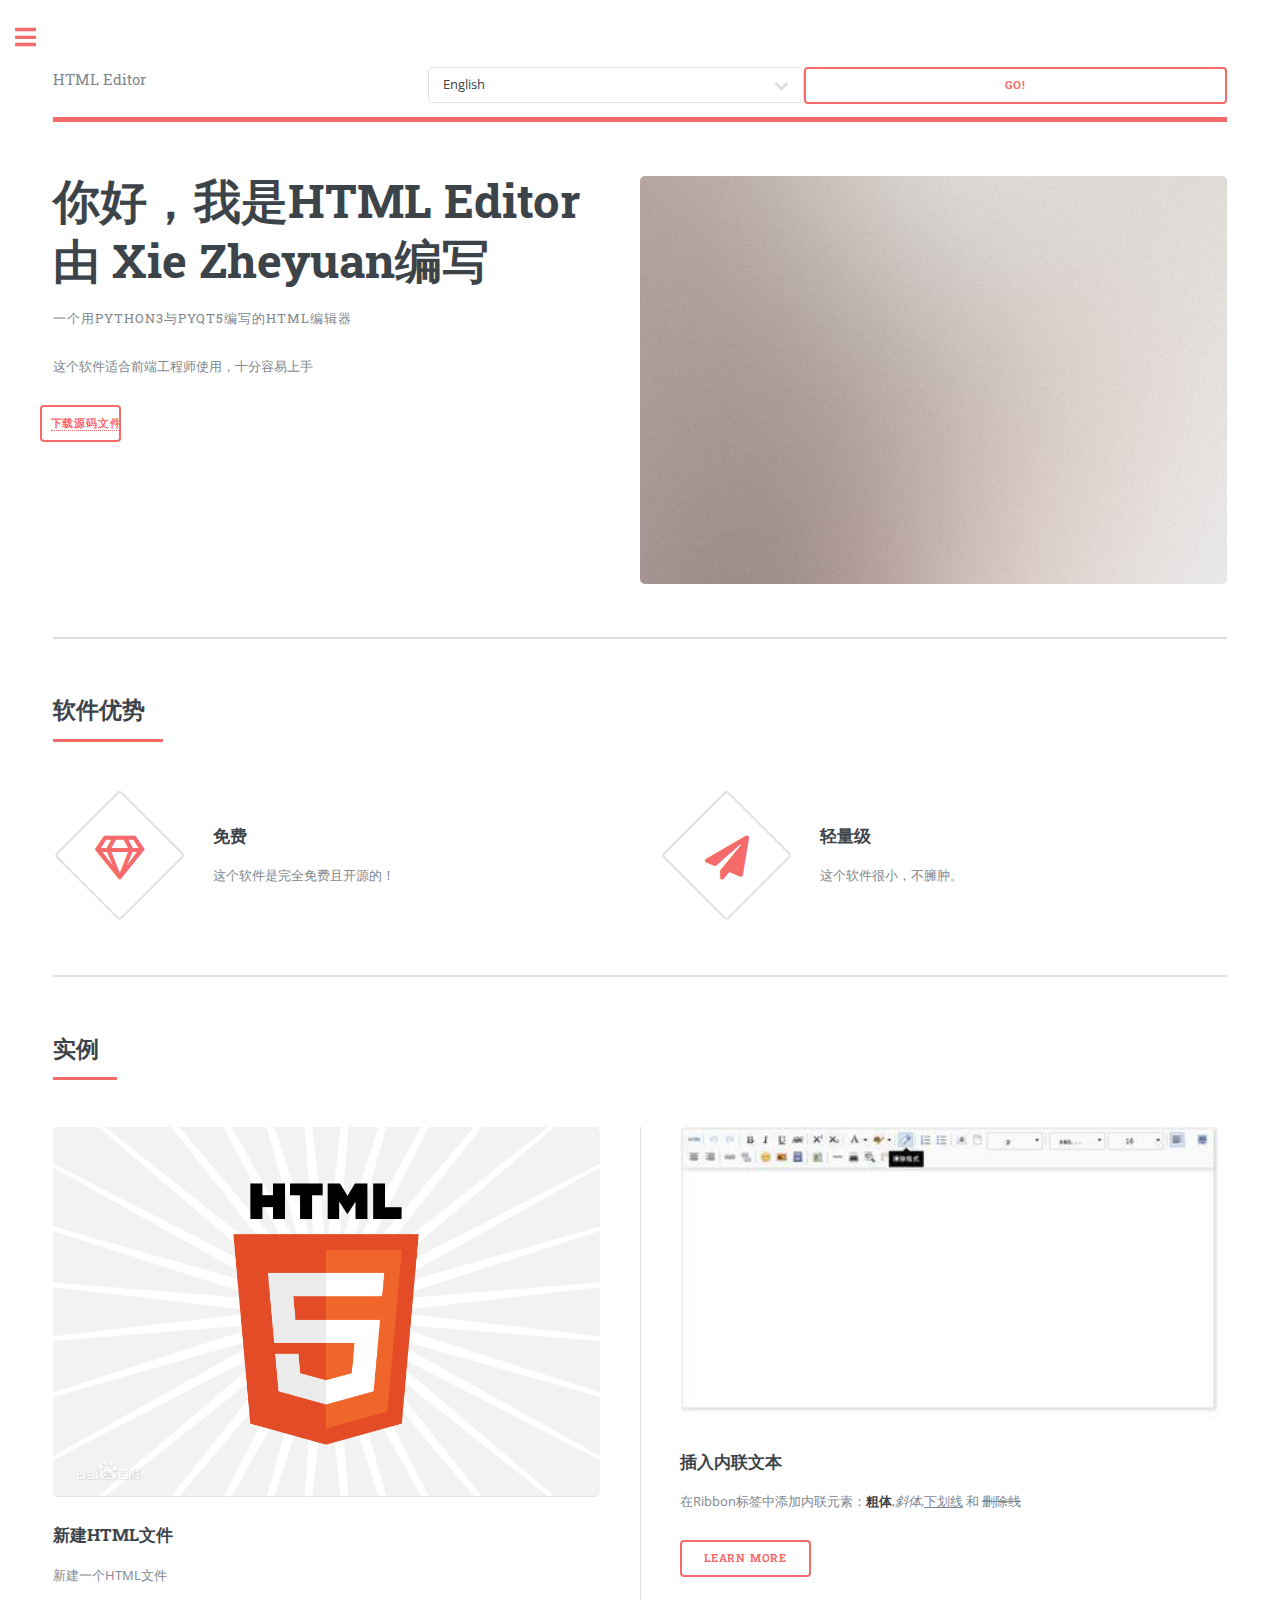
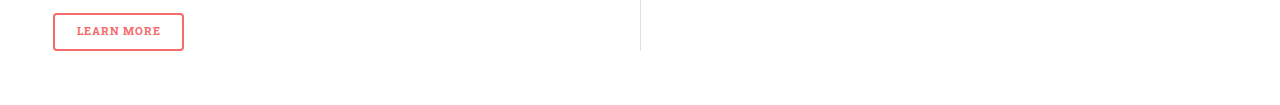
==== commit e857c67c: "upgrade" ====
--- a/docs/index.cn.html
+++ b/docs/index.cn.html
@@ -11,6 +11,34 @@
     <meta name="viewport" content="width=device-width, initial-scale=1, user-scalable=no" />
     <link rel="stylesheet" href="assets/css/main.css" />
 </head>
+<script>
+    function choice() {
+        var index=document.getElementById("AreaId").selectedIndex;//获取当前选择项的索引.
+        document.getElementById("AreaId").options[index].text;//获取当前选择项的文本.
+
+        document.getElementById("AreaId").options[index].innerHTML;//获取当前选择项的文本.
+
+        var obj=document.getElementById("AreaId");
+        for(i=0;i<obj.length;i++) {//下拉框的长度就是它的选项数.
+
+            if(obj[i].selected === true) {
+
+                var text=obj[i].text;//获取当前选择项的文本.
+
+            }
+
+        }
+        if( text === "English"){
+            window.location="https://xiezheyuan.github.io/HTMLEditor/index.html"
+        }
+        if( text === "Chinese"){
+            window.location="https://xiezheyuan.github.io/HTMLEditor/index.cn.html"
+        }
+        if( text === "Japanese"){
+            window.location="https://xiezheyuan.github.io/HTMLEditor/index.jp.html"
+        }
+    }
+</script>
 <body class="is-preload">
 
 <!-- Wrapper -->
@@ -23,7 +51,14 @@
             <!-- Header -->
             <header id="header">
                 <a href="index.html" class="logo">HTML Editor</a>
-                Choice Lang:<a href="index.html">English</a>&nbsp;<a href="index.cn.html">Chinese</a>&nbsp;<a href="index.jp.html">Japanese</a>
+                <label>
+                    <select id="AreaId">
+                        <option >English</option>
+                        <option>Chinese</option>
+                        <option>Japanese</option>
+                    </select>
+                </label>
+                <button onclick="choice()">Go!</button>
             </header>
 
             <!-- Banner -->
